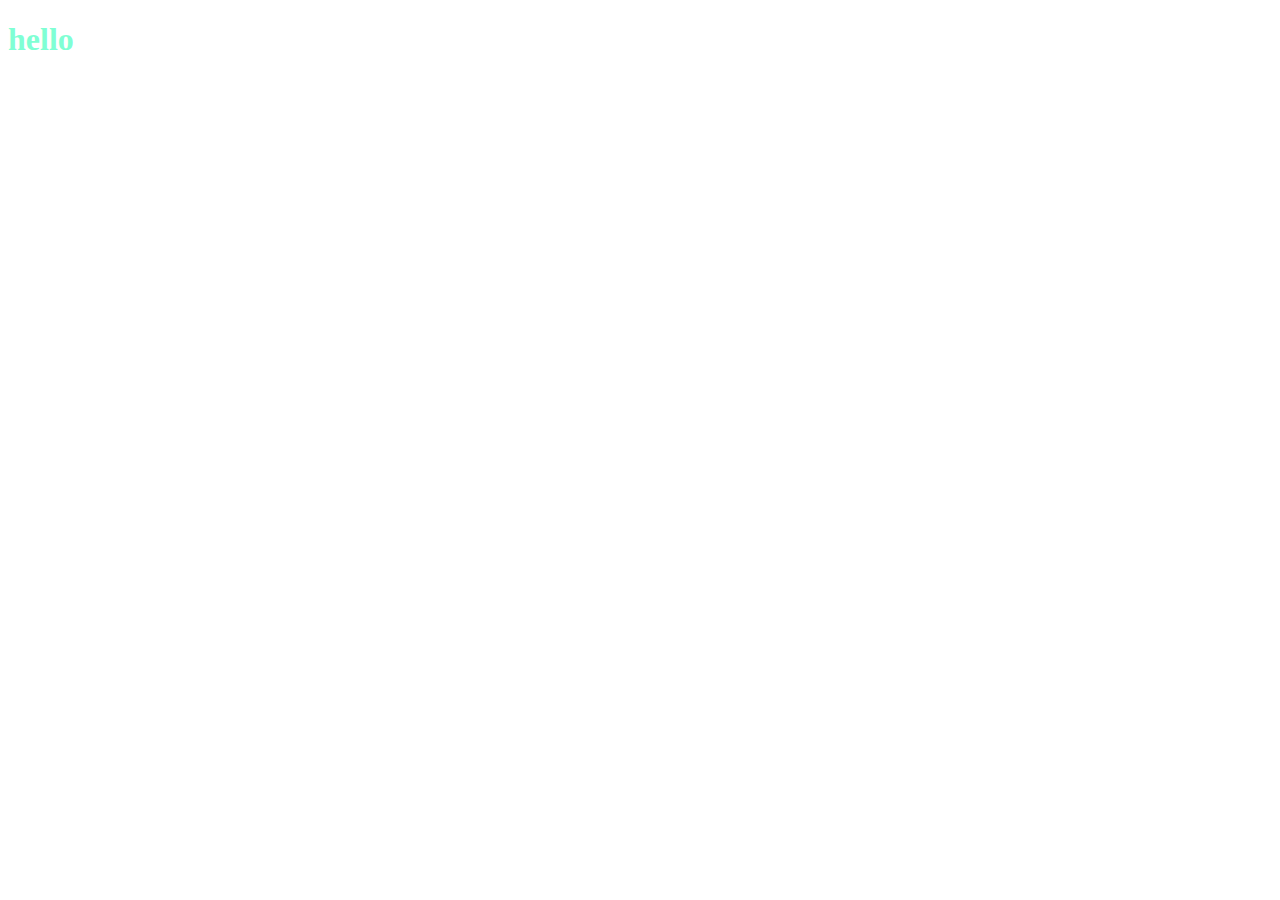
==== index.html @ 39333cbb "Creato file html e css" ====
<!DOCTYPE html>
<html lang="en">
<head>
    <meta charset="UTF-8">
    <meta name="viewport" content="width=device-width, initial-scale=1.0">
    <title>The Booleaner</title>
    <link rel="stylesheet" href="css/style.css">
</head>
<body>
    <h1>hello</h1>
    
</body>
</html>
---- css/style.css ----
h1{
    color: aquamarine;
}
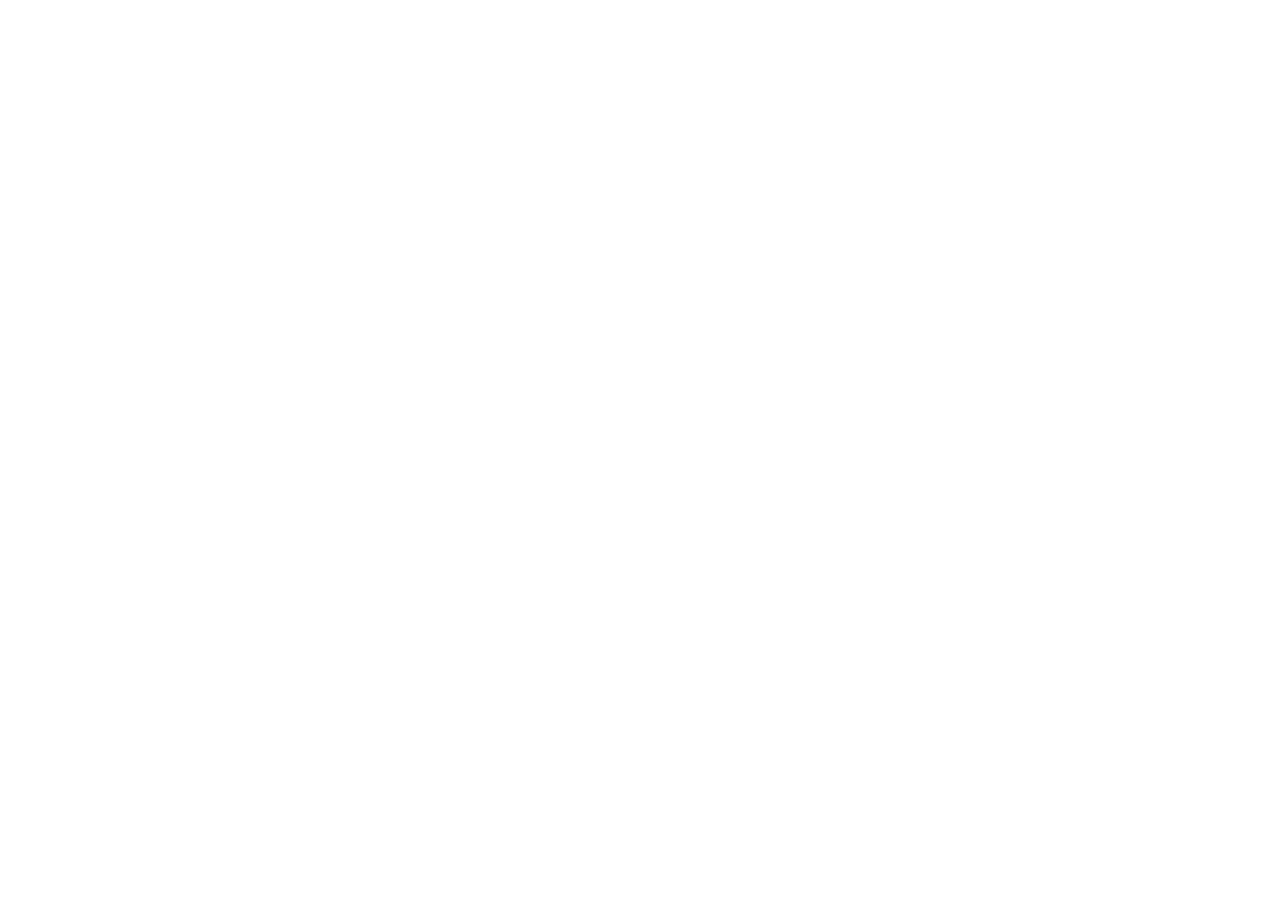
==== commit 6f230dc0: "creato primo file html e css" ====
--- a/index.html
+++ b/index.html
@@ -7,7 +7,7 @@
     <link rel="stylesheet" href="css/style.css">
 </head>
 <body>
-    <h1>hello</h1>
+    <h1></h1>
     
 </body>
 </html>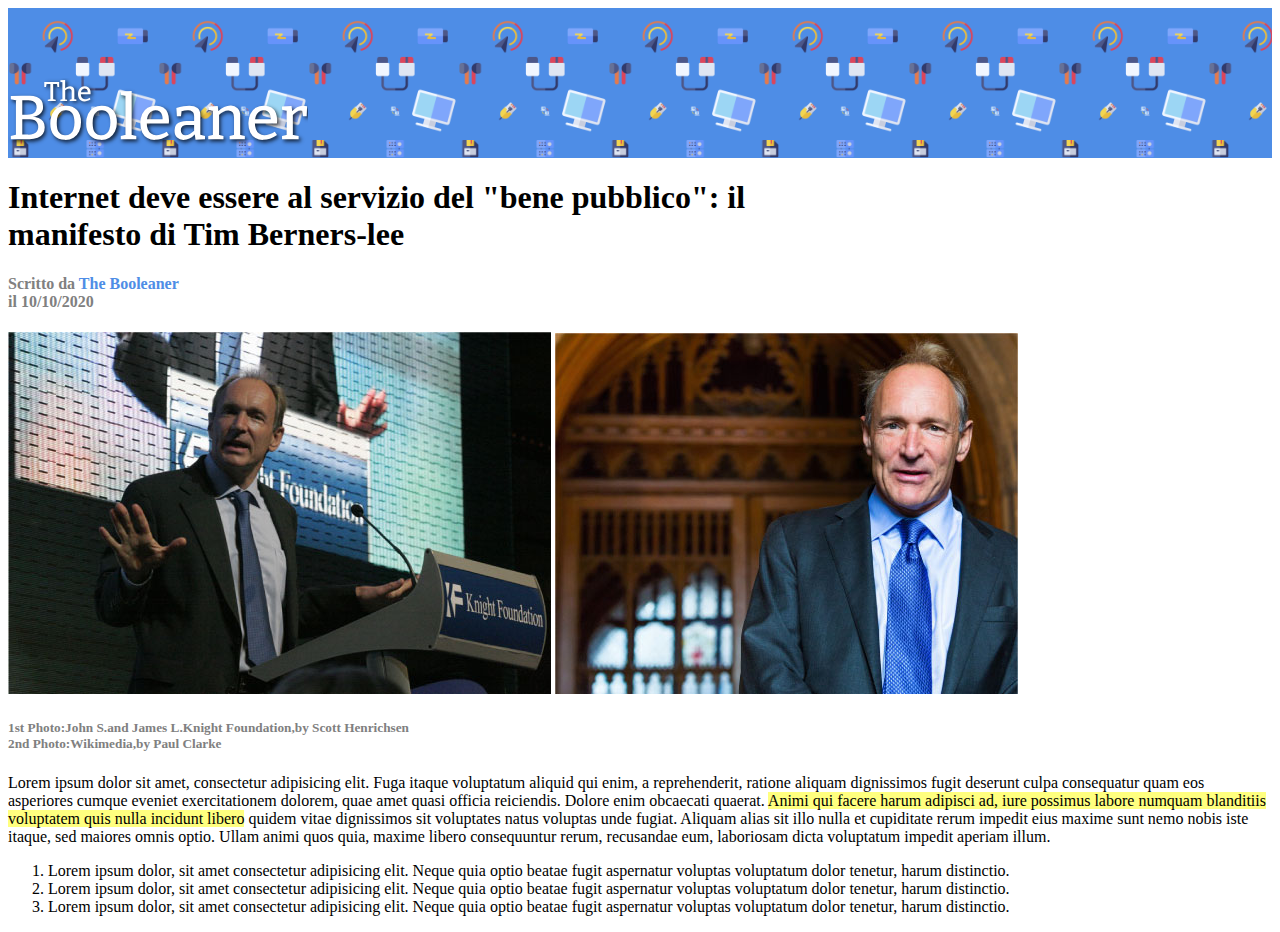
==== commit 64e93ab5: "inizio main" ====
--- a/index.html
+++ b/index.html
@@ -7,7 +7,32 @@
     <link rel="stylesheet" href="css/style.css">
 </head>
 <body>
-    <h1></h1>
+
+    <header>
+        <div id="header">
+            <img id="logo" src="img/logo.svg" alt="">
+        </div>
+    </header>
+
+    <main>
+        <h1>Internet deve essere al servizio del "bene pubblico": il <br>
+            manifesto di Tim Berners-lee</h1>
+        <h4 class="subtitles">Scritto da <span id="specialname">The Booleaner</span><br>
+        il 10/10/2020</h4>
+        <img src="img/tim-1.jpg" alt="">
+        <img src="img/tim-2.jpg" alt="">
+        <h5 class="subtitles">1st Photo:John S.and James L.Knight Foundation,by Scott Henrichsen <br>
+        2nd Photo:Wikimedia,by Paul Clarke</h5>
     
+        <p>Lorem ipsum dolor sit amet, consectetur adipisicing elit. Fuga itaque voluptatum aliquid qui enim, a reprehenderit, ratione aliquam dignissimos fugit deserunt culpa consequatur quam eos asperiores cumque eveniet exercitationem dolorem, quae amet quasi officia reiciendis. Dolore enim obcaecati quaerat. 
+            <span class="subtitled">Animi qui facere harum adipisci ad, iure possimus labore numquam blanditiis voluptatem quis nulla incidunt libero</span> quidem vitae dignissimos sit voluptates natus voluptas unde fugiat. Aliquam alias sit illo nulla et cupiditate rerum impedit eius maxime sunt nemo nobis iste itaque, sed maiores omnis optio. Ullam animi quos quia, maxime libero consequuntur rerum, recusandae eum, laboriosam dicta voluptatum impedit aperiam illum.</p>
+
+        <ol>
+            <li>Lorem ipsum dolor, sit amet consectetur adipisicing elit. Neque quia optio beatae fugit aspernatur voluptas voluptatum dolor tenetur, harum distinctio.</li>
+            <li>Lorem ipsum dolor, sit amet consectetur adipisicing elit. Neque quia optio beatae fugit aspernatur voluptas voluptatum dolor tenetur, harum distinctio.</li>
+            <li>Lorem ipsum dolor, sit amet consectetur adipisicing elit. Neque quia optio beatae fugit aspernatur voluptas voluptatum dolor tenetur, harum distinctio.</li>
+        </ol>
+    
+    </main>
 </body>
 </html>--- a/css/style.css
+++ b/css/style.css
@@ -0,0 +1,26 @@
+#header{
+background-color:#4E8DE6; 
+background-image: url(../img/pattern.png);
+background-size: contain ;
+background-position: center;
+width: 100%;
+height:150px;
+}
+
+#logo{
+width:300px;
+height: auto;    
+margin-top: 70px;
+}
+
+.subtitles{
+color: grey;
+}
+
+#specialname{
+color:#4E8DE6;
+}
+
+.subtitled{
+background-color:rgba(255, 255, 0,0.5) ;
+}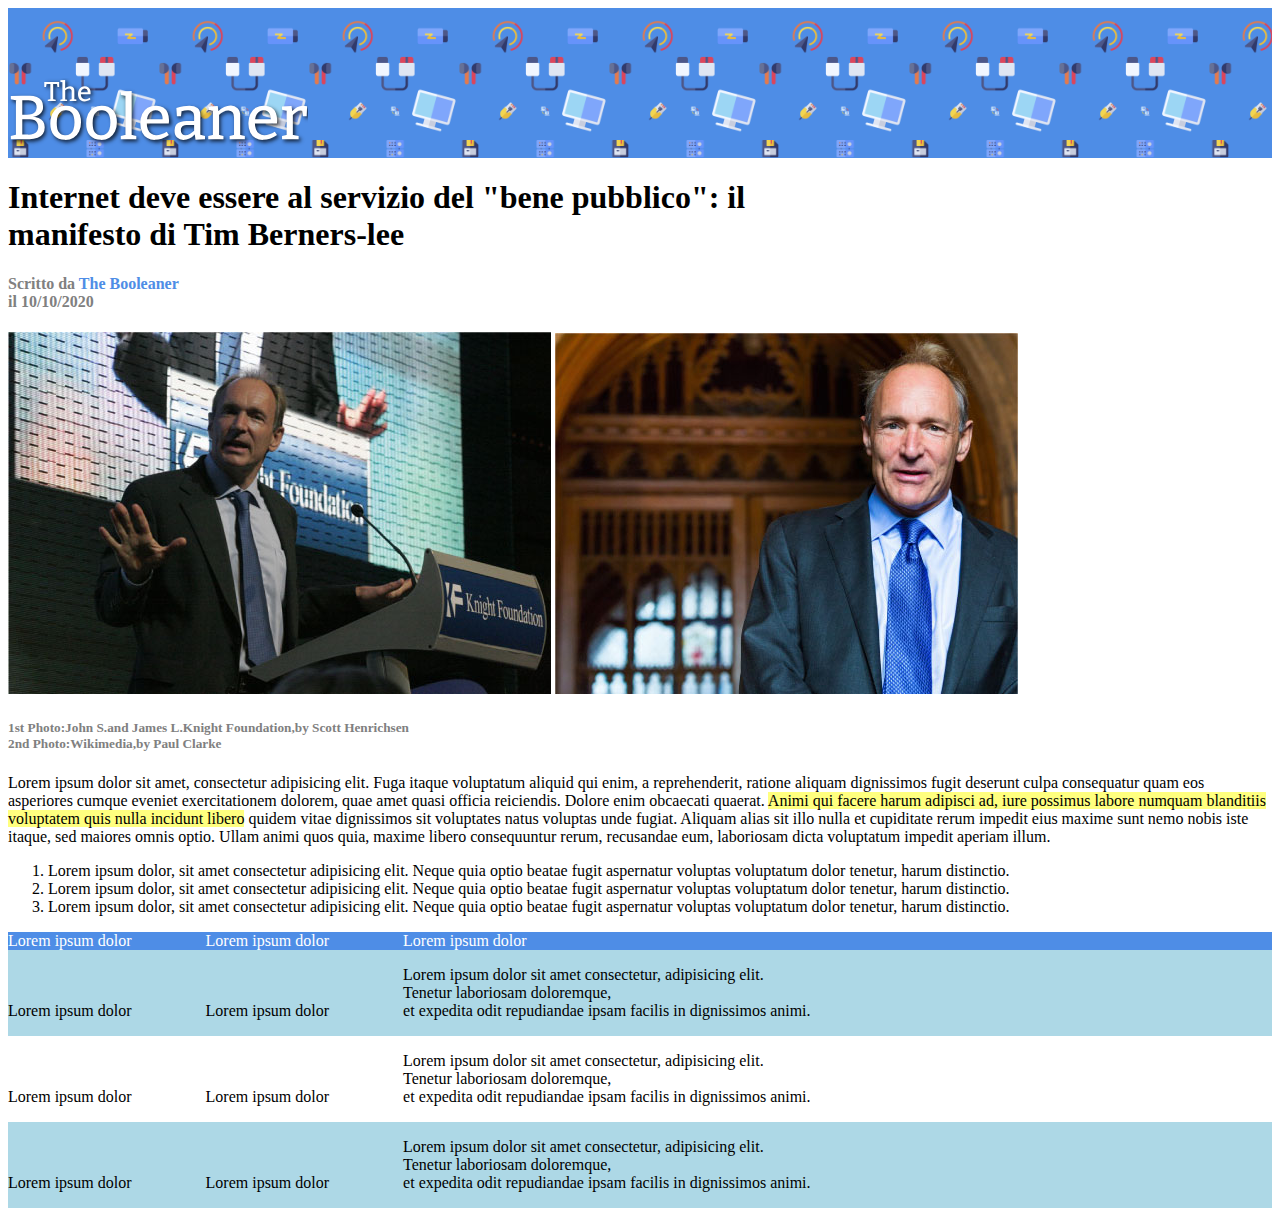
==== commit 765e630d: "aggiunta di tabella" ====
--- a/index.html
+++ b/index.html
@@ -7,13 +7,13 @@
     <link rel="stylesheet" href="css/style.css">
 </head>
 <body>
-
+ <!-- header e logo -->
     <header>
         <div id="header">
             <img id="logo" src="img/logo.svg" alt="">
         </div>
     </header>
-
+<!-- 1 articolo -->
     <main>
         <h1>Internet deve essere al servizio del "bene pubblico": il <br>
             manifesto di Tim Berners-lee</h1>
@@ -26,13 +26,39 @@
     
         <p>Lorem ipsum dolor sit amet, consectetur adipisicing elit. Fuga itaque voluptatum aliquid qui enim, a reprehenderit, ratione aliquam dignissimos fugit deserunt culpa consequatur quam eos asperiores cumque eveniet exercitationem dolorem, quae amet quasi officia reiciendis. Dolore enim obcaecati quaerat. 
             <span class="subtitled">Animi qui facere harum adipisci ad, iure possimus labore numquam blanditiis voluptatem quis nulla incidunt libero</span> quidem vitae dignissimos sit voluptates natus voluptas unde fugiat. Aliquam alias sit illo nulla et cupiditate rerum impedit eius maxime sunt nemo nobis iste itaque, sed maiores omnis optio. Ullam animi quos quia, maxime libero consequuntur rerum, recusandae eum, laboriosam dicta voluptatum impedit aperiam illum.</p>
-
+<!-- lista -->
         <ol>
             <li>Lorem ipsum dolor, sit amet consectetur adipisicing elit. Neque quia optio beatae fugit aspernatur voluptas voluptatum dolor tenetur, harum distinctio.</li>
             <li>Lorem ipsum dolor, sit amet consectetur adipisicing elit. Neque quia optio beatae fugit aspernatur voluptas voluptatum dolor tenetur, harum distinctio.</li>
             <li>Lorem ipsum dolor, sit amet consectetur adipisicing elit. Neque quia optio beatae fugit aspernatur voluptas voluptatum dolor tenetur, harum distinctio.</li>
         </ol>
-    
+ <!-- tabella -->
+
+        <div class="row">
+            <span class="section">Lorem ipsum dolor</span>
+            <span class="section">Lorem ipsum dolor</span>
+            <span class="section">Lorem ipsum dolor</span>
+        </div>
+
+        <div class="row1">
+            <span class="section1">Lorem ipsum dolor</span>
+            <span class="section1">Lorem ipsum dolor</span>
+            <p class="section1">Lorem ipsum dolor sit amet consectetur, adipisicing elit. <br>Tenetur laboriosam doloremque, <br>et expedita odit repudiandae ipsam facilis in dignissimos animi. </p>
+        </div>
+
+        <div class="row2">
+            <span class="section2">Lorem ipsum dolor</span>
+            <span class="section2">Lorem ipsum dolor</span>
+            <p class="section2">Lorem ipsum dolor sit amet consectetur, adipisicing elit. <br>Tenetur laboriosam doloremque, <br>et expedita odit repudiandae ipsam facilis in dignissimos animi. </p>
+        </div>
+
+        <div class="row3">
+            <span class="section3">Lorem ipsum dolor</span>
+            <span class="section3">Lorem ipsum dolor</span>
+            <p class="section3">Lorem ipsum dolor sit amet consectetur, adipisicing elit. <br>Tenetur laboriosam doloremque, <br>et expedita odit repudiandae ipsam facilis in dignissimos animi. </p>
+        </div>
+
+
     </main>
 </body>
 </html>--- a/css/style.css
+++ b/css/style.css
@@ -23,4 +23,41 @@
 
 .subtitled{
 background-color:rgba(255, 255, 0,0.5) ;
+}
+
+.row{
+background-color: #4E8DE6;
+}
+
+.section{
+color: white;
+margin-right:70px;
+display: inline-block;
+}
+
+.row1{
+background-color:lightblue;
+}
+    
+.section1{
+margin-right:70px;
+display: inline-block;
+}
+   
+.row3{
+background-color:white;
+}
+
+.section2{
+margin-right:70px;
+display: inline-block;
+}
+
+.row3{
+background-color:lightblue;
+}
+
+.section3{
+margin-right:70px;
+display: inline-block;
 }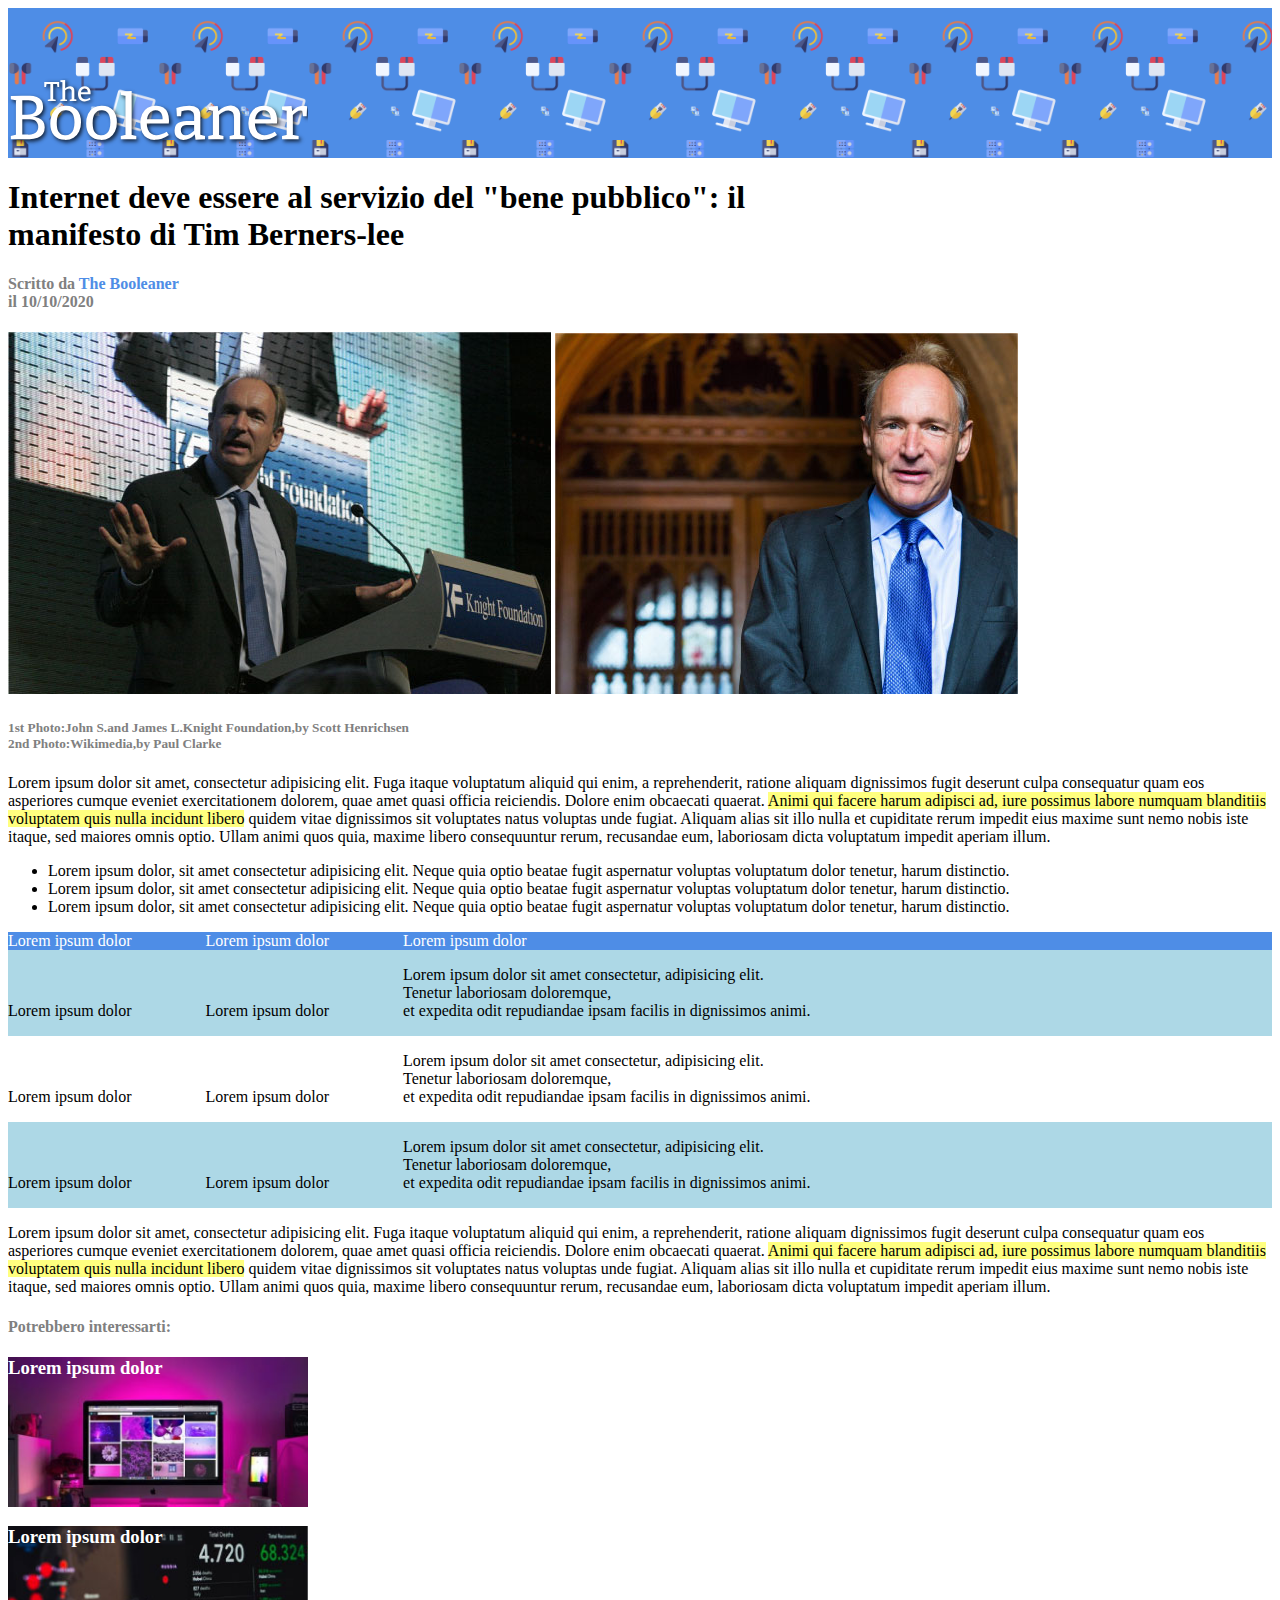
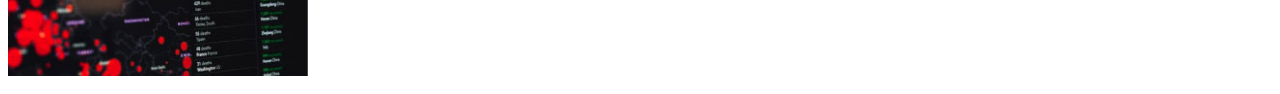
==== commit b5e06322: "completato" ====
--- a/index.html
+++ b/index.html
@@ -7,13 +7,14 @@
     <link rel="stylesheet" href="css/style.css">
 </head>
 <body>
- <!-- header e logo -->
+<!-- header e logo -->
     <header>
         <div id="header">
             <img id="logo" src="img/logo.svg" alt="">
         </div>
     </header>
 <!-- 1 articolo -->
+
     <main>
         <h1>Internet deve essere al servizio del "bene pubblico": il <br>
             manifesto di Tim Berners-lee</h1>
@@ -26,13 +27,14 @@
     
         <p>Lorem ipsum dolor sit amet, consectetur adipisicing elit. Fuga itaque voluptatum aliquid qui enim, a reprehenderit, ratione aliquam dignissimos fugit deserunt culpa consequatur quam eos asperiores cumque eveniet exercitationem dolorem, quae amet quasi officia reiciendis. Dolore enim obcaecati quaerat. 
             <span class="subtitled">Animi qui facere harum adipisci ad, iure possimus labore numquam blanditiis voluptatem quis nulla incidunt libero</span> quidem vitae dignissimos sit voluptates natus voluptas unde fugiat. Aliquam alias sit illo nulla et cupiditate rerum impedit eius maxime sunt nemo nobis iste itaque, sed maiores omnis optio. Ullam animi quos quia, maxime libero consequuntur rerum, recusandae eum, laboriosam dicta voluptatum impedit aperiam illum.</p>
+
 <!-- lista -->
-        <ol>
+        <ul>
             <li>Lorem ipsum dolor, sit amet consectetur adipisicing elit. Neque quia optio beatae fugit aspernatur voluptas voluptatum dolor tenetur, harum distinctio.</li>
             <li>Lorem ipsum dolor, sit amet consectetur adipisicing elit. Neque quia optio beatae fugit aspernatur voluptas voluptatum dolor tenetur, harum distinctio.</li>
             <li>Lorem ipsum dolor, sit amet consectetur adipisicing elit. Neque quia optio beatae fugit aspernatur voluptas voluptatum dolor tenetur, harum distinctio.</li>
-        </ol>
- <!-- tabella -->
+        </ul>
+<!-- tabella -->
 
         <div class="row">
             <span class="section">Lorem ipsum dolor</span>
@@ -58,7 +60,17 @@
             <p class="section3">Lorem ipsum dolor sit amet consectetur, adipisicing elit. <br>Tenetur laboriosam doloremque, <br>et expedita odit repudiandae ipsam facilis in dignissimos animi. </p>
         </div>
 
+    </main>
+<!-- altri articoli -->
+    <footer>
+        <p>Lorem ipsum dolor sit amet, consectetur adipisicing elit. Fuga itaque voluptatum aliquid qui enim, a reprehenderit, ratione aliquam dignissimos fugit deserunt culpa consequatur quam eos asperiores cumque eveniet exercitationem dolorem, quae amet quasi officia reiciendis. Dolore enim obcaecati quaerat. 
+            <span class="subtitled">Animi qui facere harum adipisci ad, iure possimus labore numquam blanditiis voluptatem quis nulla incidunt libero</span> quidem vitae dignissimos sit voluptates natus voluptas unde fugiat. Aliquam alias sit illo nulla et cupiditate rerum impedit eius maxime sunt nemo nobis iste itaque, sed maiores omnis optio. Ullam animi quos quia, maxime libero consequuntur rerum, recusandae eum, laboriosam dicta voluptatum impedit aperiam illum.</p>
 
-    </main>
+        <h4 class="subtitles">Potrebbero interessarti:</h4>
+        
+        <h3 class="monitor" >Lorem ipsum dolor</h3>
+        <h3 class="graph" >Lorem ipsum dolor</h3>
+    </footer>
+
 </body>
 </html>--- a/css/style.css
+++ b/css/style.css
@@ -43,6 +43,7 @@
 margin-right:70px;
 display: inline-block;
 }
+
    
 .row3{
 background-color:white;
@@ -60,4 +61,22 @@
 .section3{
 margin-right:70px;
 display: inline-block;
+}
+
+.monitor{   
+background-image: url('../img/monitor.jpg');
+background-size: cover;
+background-repeat: no-repeat;
+color: white;
+width: 300px;
+height: 150px;
+}
+
+.graph{   
+background-image: url('../img/graph.jpg');
+background-size: cover;
+background-repeat: no-repeat;
+color: white;
+width: 300px;
+height: 150px;
 }